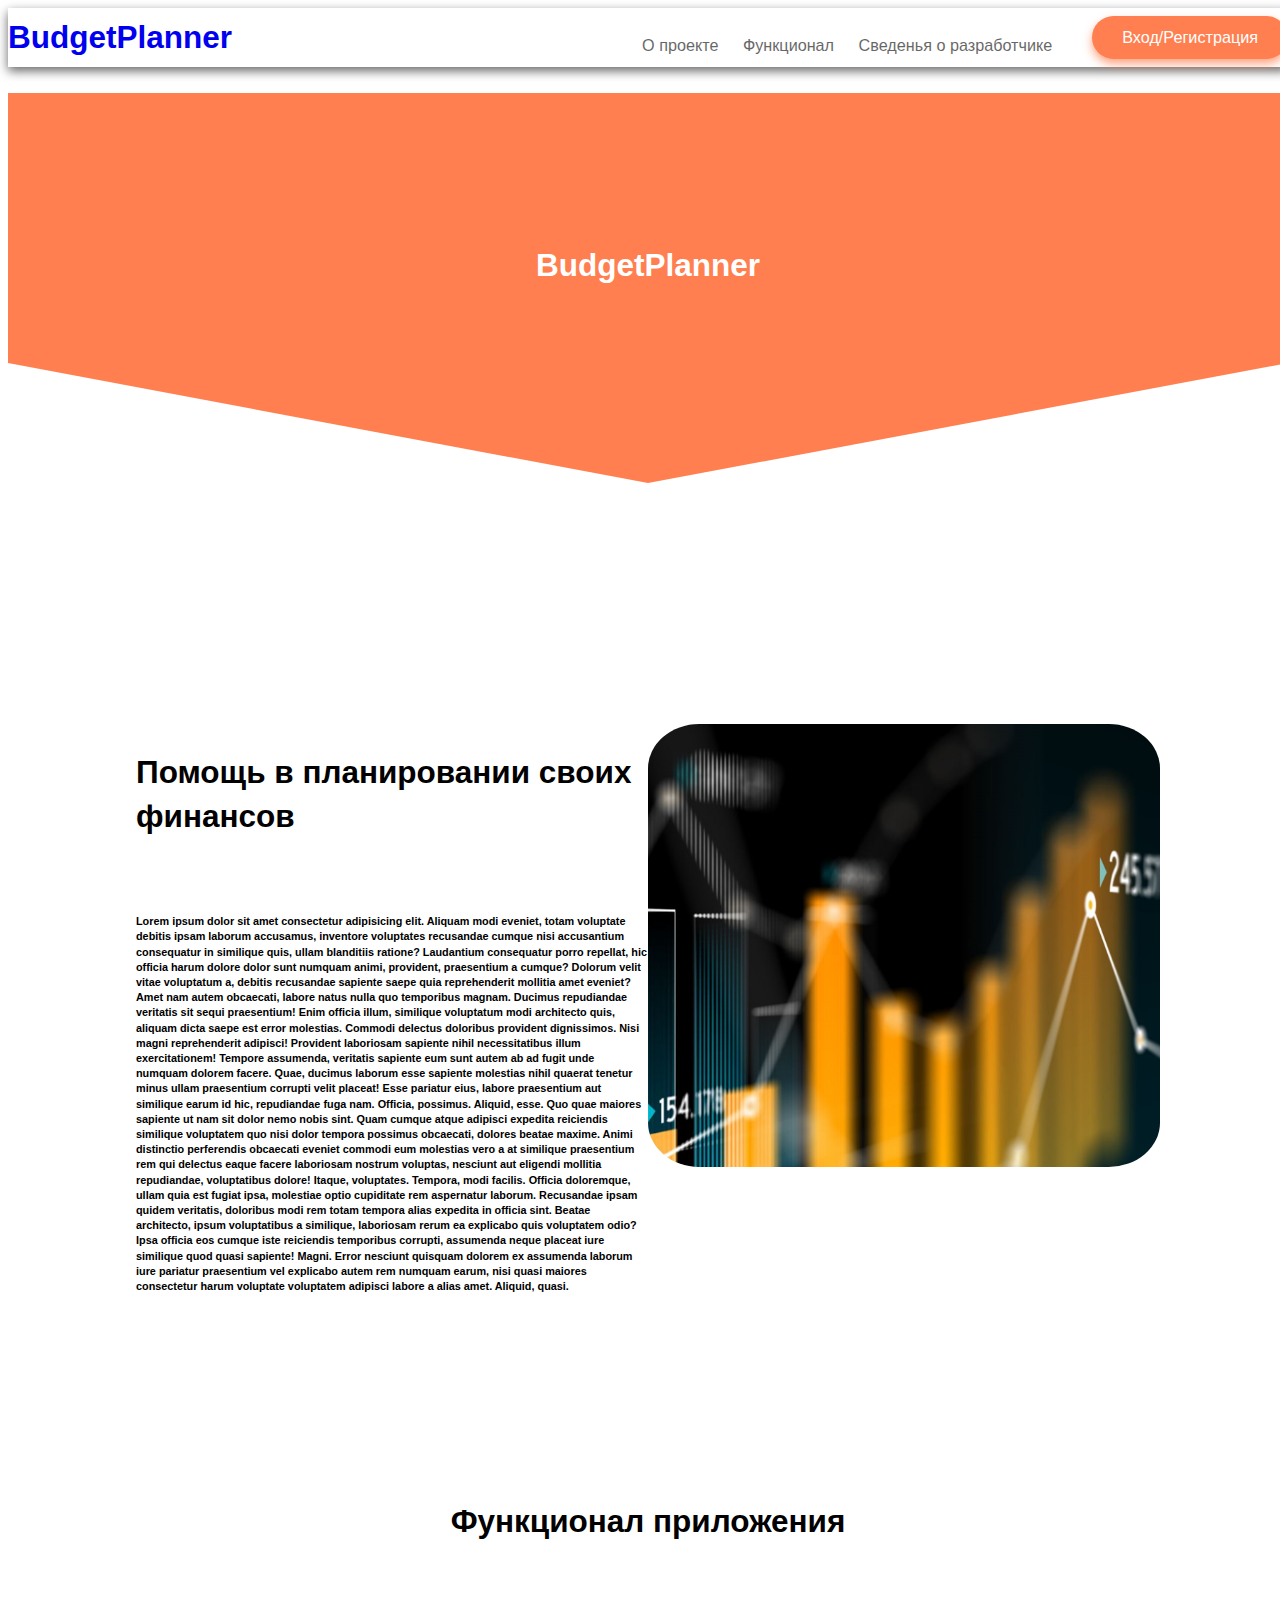
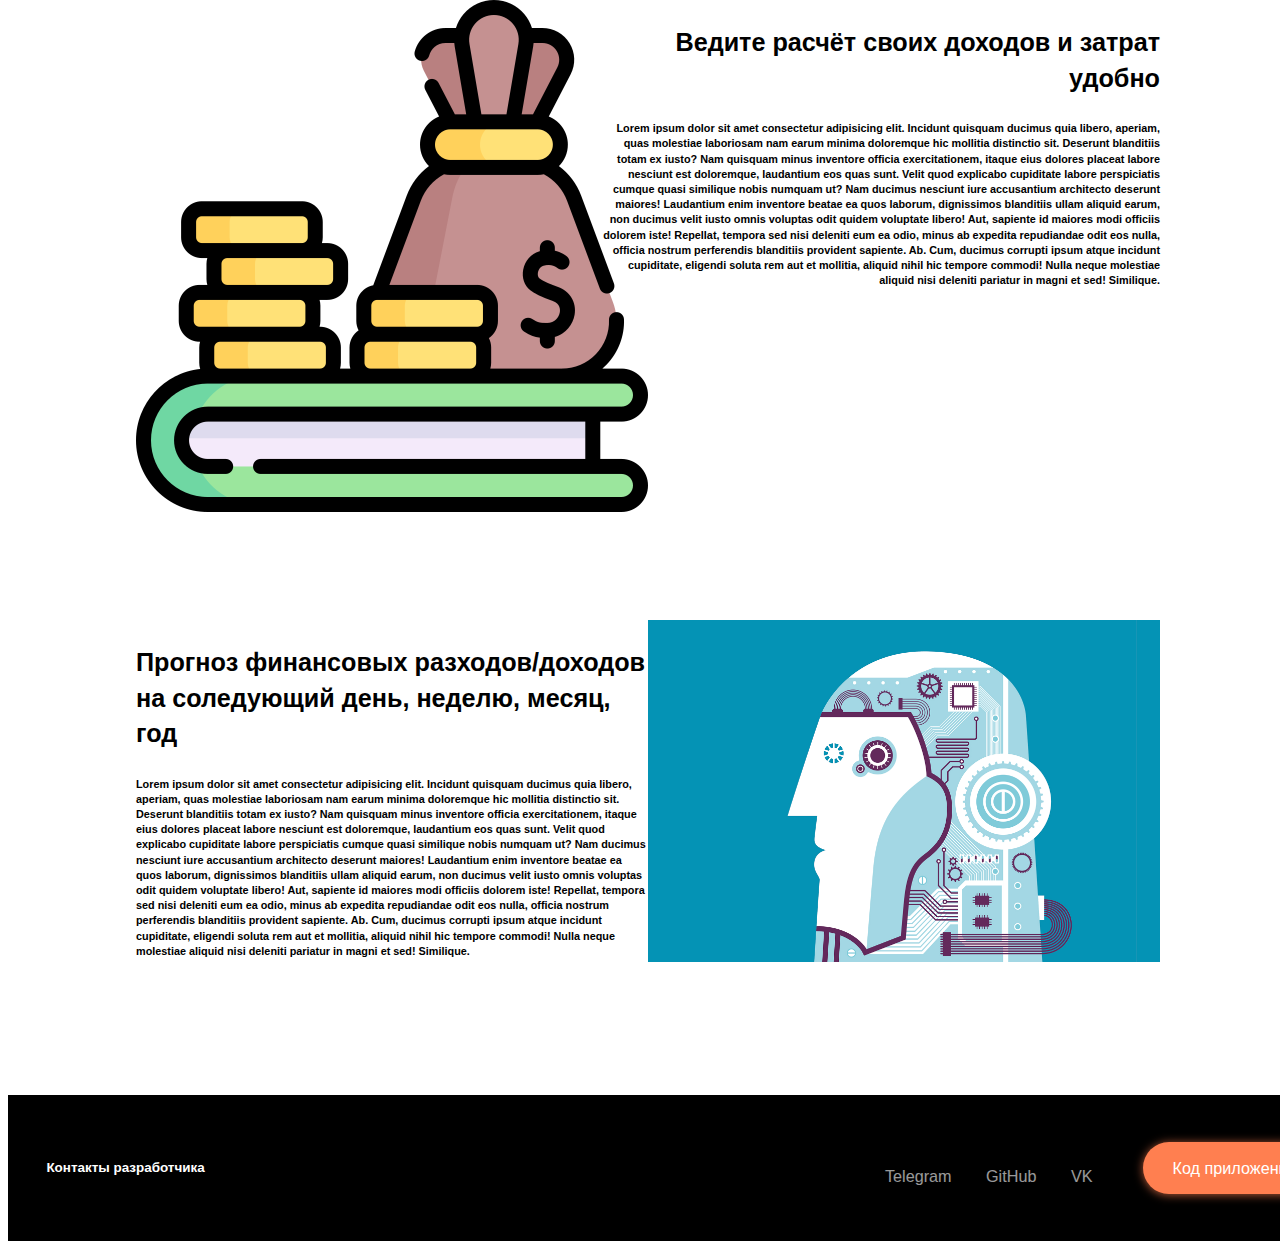
==== templates/index.html @ f8451ac2 "First step: main page, login page and registration page" ====
<!DOCTYPE html>
<html lang="en">
	<head>
		<meta charset="UTF-8">
        <meta http-equiv="X-UA-Compatible" content="IE=edge">
        <meta name="viewport" content="width=device-width, initial-scale=1.0">
        <link href="https://cdn.jsdelivr.net/npm/bootstrap@5.3.0-alpha3/dist/css/bootstrap.min.css"
            rel="stylesheet"
            integrity="sha384-KK94CHFLLe+nY2dmCWGMq91rCGa5gtU4mk92HdvYe+M/SXH301p5ILy+dN9+nJOZ"
            crossorigin="anonymous">
		<title>BudgetPlanner</title>
		<link rel="stylesheet" href="/static/styles/styles.css">
	</head>
	
	<body>
		<nav class="navbar">
			<div class="container">
				<a href="/" class="navbar-brand">BudgetPlanner</a>
				<div class="navbar-wrap">
					<ul class="navbar-menu">
						<li><a href="#about-progect">О проекте</a></li>
						<li><a href="#function-in-application">Функционал</a></li>
						<li><a href="#footerbar">Сведенья о разработчике</a></li>
					</ul>
					<a href="/LogInPage" class="Registr_LogIn">Вход/Регистрация</a>
				</div>
			</div>
		</nav>
		<div class="subheader">
			<h2>BudgetPlanner</h2>
		</div>
		<main>
			<div class="about-progect" id="about-progect">
				<div class="about-progect-main-text">
					<h2>Помощь в планировании своих финансов</h2>
					<h6 style="padding-top: 50px;">Lorem ipsum dolor sit amet consectetur adipisicing elit. Aliquam modi eveniet, totam voluptate debitis ipsam laborum accusamus, inventore voluptates recusandae cumque nisi accusantium consequatur in similique quis, ullam blanditiis ratione?
					Laudantium consequatur porro repellat, hic officia harum dolore dolor sunt numquam animi, provident, praesentium a cumque? Dolorum velit vitae voluptatum a, debitis recusandae sapiente saepe quia reprehenderit mollitia amet eveniet?
					Amet nam autem obcaecati, labore natus nulla quo temporibus magnam. Ducimus repudiandae veritatis sit sequi praesentium! Enim officia illum, similique voluptatum modi architecto quis, aliquam dicta saepe est error molestias.
					Commodi delectus doloribus provident dignissimos. Nisi magni reprehenderit adipisci! Provident laboriosam sapiente nihil necessitatibus illum exercitationem! Tempore assumenda, veritatis sapiente eum sunt autem ab ad fugit unde numquam dolorem facere.
					Quae, ducimus laborum esse sapiente molestias nihil quaerat tenetur minus ullam praesentium corrupti velit placeat! Esse pariatur eius, labore praesentium aut similique earum id hic, repudiandae fuga nam. Officia, possimus.
					Aliquid, esse. Quo quae maiores sapiente ut nam sit dolor nemo nobis sint. Quam cumque atque adipisci expedita reiciendis similique voluptatem quo nisi dolor tempora possimus obcaecati, dolores beatae maxime.
					Animi distinctio perferendis obcaecati eveniet commodi eum molestias vero a at similique praesentium rem qui delectus eaque facere laboriosam nostrum voluptas, nesciunt aut eligendi mollitia repudiandae, voluptatibus dolore! Itaque, voluptates.
					Tempora, modi facilis. Officia doloremque, ullam quia est fugiat ipsa, molestiae optio cupiditate rem aspernatur laborum. Recusandae ipsam quidem veritatis, doloribus modi rem totam tempora alias expedita in officia sint.
					Beatae architecto, ipsum voluptatibus a similique, laboriosam rerum ea explicabo quis voluptatem odio? Ipsa officia eos cumque iste reiciendis temporibus corrupti, assumenda neque placeat iure similique quod quasi sapiente! Magni.
					Error nesciunt quisquam dolorem ex assumenda laborum iure pariatur praesentium vel explicabo autem rem numquam earum, nisi quasi maiores consectetur harum voluptate voluptatem adipisci labore a alias amet. Aliquid, quasi.</h6>
				</div>
				<div class="about-progect-img">
					<img src="../static/images/graphsIcon.png" alt="graphs">
				</div>
			</div>

			<div class="function-in-application" id="function-in-application">
				<h2 style="text-align: center;">Функционал приложения</h2>
				<div class="function-in-application-main-textAndImg-first">
					<div class="textFirst">
						<h3>Ведите расчёт своих доходов и затрат удобно</h3>
						<h6>
							Lorem ipsum dolor sit amet consectetur adipisicing elit. Incidunt quisquam ducimus quia libero, aperiam, quas molestiae laboriosam nam earum minima doloremque hic mollitia distinctio sit. Deserunt blanditiis totam ex iusto?
							Nam quisquam minus inventore officia exercitationem, itaque eius dolores placeat labore nesciunt est doloremque, laudantium eos quas sunt. Velit quod explicabo cupiditate labore perspiciatis cumque quasi similique nobis numquam ut?
							Nam ducimus nesciunt iure accusantium architecto deserunt maiores! Laudantium enim inventore beatae ea quos laborum, dignissimos blanditiis ullam aliquid earum, non ducimus velit iusto omnis voluptas odit quidem voluptate libero!
							Aut, sapiente id maiores modi officiis dolorem iste! Repellat, tempora sed nisi deleniti eum ea odio, minus ab expedita repudiandae odit eos nulla, officia nostrum perferendis blanditiis provident sapiente. Ab.
							Cum, ducimus corrupti ipsum atque incidunt cupiditate, eligendi soluta rem aut et mollitia, aliquid nihil hic tempore commodi! Nulla neque molestiae aliquid nisi deleniti pariatur in magni et sed! Similique.
						</h6>
					</div>
					<div class="imgFirst">
						<img src="../static/images/moneybag.png" alt="moneybag">
					</div>
				</div>
				<div class="function-in-application-main-textAndImg-second">
					<div class="textSecond">
						<h3>Прогноз финансовых разходов/доходов на соледующий день, неделю, месяц, год</h3>
						<h6>
							Lorem ipsum dolor sit amet consectetur adipisicing elit. Incidunt quisquam ducimus quia libero, aperiam, quas molestiae laboriosam nam earum minima doloremque hic mollitia distinctio sit. Deserunt blanditiis totam ex iusto?
							Nam quisquam minus inventore officia exercitationem, itaque eius dolores placeat labore nesciunt est doloremque, laudantium eos quas sunt. Velit quod explicabo cupiditate labore perspiciatis cumque quasi similique nobis numquam ut?
							Nam ducimus nesciunt iure accusantium architecto deserunt maiores! Laudantium enim inventore beatae ea quos laborum, dignissimos blanditiis ullam aliquid earum, non ducimus velit iusto omnis voluptas odit quidem voluptate libero!
							Aut, sapiente id maiores modi officiis dolorem iste! Repellat, tempora sed nisi deleniti eum ea odio, minus ab expedita repudiandae odit eos nulla, officia nostrum perferendis blanditiis provident sapiente. Ab.
							Cum, ducimus corrupti ipsum atque incidunt cupiditate, eligendi soluta rem aut et mollitia, aliquid nihil hic tempore commodi! Nulla neque molestiae aliquid nisi deleniti pariatur in magni et sed! Similique.
						</h6>
					</div>
					<div class="imgSecond">
						<img src="../static/images/mlIcon.jpg" alt="mlIcon">
					</div>
				</div>
			</div>
		</main>

		<footer class="footerbar" id="footerbar">
			<div class="footerbar-container">
				<h5>Контакты разработчика</h5>
				<div class="footerbar-wrap">
					<ul class="footerbar-contacts-filling">
						<li><a href="https://t.me/EgorAndrik">Telegram</a></li>
						<li><a href="https://github.com/EgorAndrik">GitHub</a></li>
						<li><a href="https://vk.com/egor_andrik">VK</a></li>
					</ul>
					<a href="https://github.com/EgorAndrik/BudgetPlanner_WebApplication" class="OpenSourse">Код приложения</a>
				</div>
			</div>
		</footer>

	</body>
</html>
---- static/styles/styles.css ----
html {
	width: 100%;
	height: 100%;
}
body {
	position: relative;
	font-family: 'Noto Sans', sans-serif;
	font-size: 1.8vh;
	line-height: 1.4;
	color: #000;
	min-width: 100%;
	min-height: 100%;
	overflow-x: hidden;
	height: auto;
}
h2{
	font-weight: 800;
	font-size: 3.5vh;
}
h3 {
	font-weight: 550;
	font-size: 2.8vh;
}



.navbar {
	width: 100%;
	height: 10%;
	box-shadow: 0 4px 10px rgba(0, 0, 0, .6);
}

.navbar .container {
	height: inherit;
	display: flex;
	justify-content: space-between;
	align-items: center;
	margin: auto;
}

.navbar-menu {
	list-style-type: none;
	padding-left: 0;
	margin-bottom: 0;
}

.navbar-menu li {
	display: inline-block;
}
.navbar-menu li a {
	display: inline-block;
	color: #000;
	opacity: 0.6;
	text-decoration: none;
	padding: 10px;
	transition: all 0.4s ease-in-out;
}
.navbar-menu li a:hover {
	opacity: 1;
	color: white;
	height: auto;
	width: auto;
	background-color: #000;
	border-radius: 100px;
	transform: scale(1.05);
}

.navbar-wrap {
	display: flex;
	flex-flow: row nowrap;
	align-items: center;
}

.Registr_LogIn {
	margin-left: 30px;
	padding: 10px 30px;
	text-decoration: none;
	background-color: coral;
	border-radius: 100px;
	color: white;
	box-shadow: 0 5px 10px rgba(255, 127, 80, 0.7);
	transition: all 0.4s ease-in-out;
}
.Registr_LogIn:hover {
	transform: scale(1.1);
	box-shadow: 0 9px 19px rgba(255, 127, 80, 0.9);
}

.navbar-brand {
	font-weight: 900;
	font-size: 3.5vh;
	text-decoration: none;
	transition: all 0.4s ease-in-out;
}

.navbar-brand:hover {
	color: coral;
	transform: scale(1.2);
}


.subheader {
	background-color: coral;
	margin: auto;
	text-align: center;
	width: 100%;
	height: 600px;
	clip-path: polygon(0 45%, 0 0, 100% 0, 100% 45%, 50% 65%);
  	-webkit-clip-path: polygon(0 45%, 0 0, 100% 0, 100% 45%, 50% 65%);
}
.subheader h2{
	padding-top: 150px;
	color: white;
}

main {
	margin: auto;
	align-items: center;
	width: 80%;
	height: 60%;
	padding-bottom: 10%;
}

.about-progect {
	padding-top: 3%;
	padding-bottom: 15%;
	display: inline-block;
}
.about-progect-main-text{
	float: left;
	text-align: left;
	height: 100%;
	width: 50%;
}
.about-progect-img img{
	margin: auto;
	border-radius: 10%;
	height: 50%;
	width: 50%;
}

.function-in-application-main-textAndImg-first{
	padding-top: 3%;
}
.function-in-application-main-textAndImg-first .textFirst{
	float: right;
	text-align: right;
	height: 100%;
	width: 55%;
}
.imgFirst{
	height: 45%;
	width: 45%;
}
.function-in-application-main-textAndImg-second {
	padding-top: 10%;
}
.function-in-application-main-textAndImg-second .textSecond {
	float: left;
	text-align: left;
	height: 100%;
	width: 50%;
}
.imgSecond img {
	height: 50%;
	width: 50%;
}


.footerbar {
	width: 100%;
	height: 10%;
	background-color: #000;
	color: white;
	padding: 3%;
}

.footerbar .footerbar-container {
	height: inherit;
	display: flex;
	justify-content: space-between;
	align-items: center;
	margin: auto;
}

.footerbar-contacts-filling{
	list-style-type: none;
	padding-left: 0;
	margin-bottom: 0;
}
.footerbar-contacts-filling li {
	display: inline-block;
}
.footerbar-contacts-filling li a {
	display: inline-block;
	color: white;
	opacity: 0.6;
	text-decoration: none;
	padding: 15px;
	transition: all 0.4s ease-in-out;
}
.footerbar-contacts-filling li a:hover {
	opacity: 1;
	color: black;
	height: auto;
	width: auto;
	background-color: white;
	border-radius: 100px;
	transform: scale(1.05);
}
.footerbar-wrap {
	display: flex;
	flex-flow: row nowrap;
	align-items: center;
}
.OpenSourse {
	margin-left: 35px;
	padding: 15px 30px;
	text-decoration: none;
	background-color: coral;
	border-radius: 100px;
	color: white;
	box-shadow: 0 1px 10px rgba(255, 127, 80, 0.7);
	transition: all 0.4s ease-in-out;
}
.OpenSourse:hover {
	transform: scale(1.1);
	box-shadow: 0 5px 19px rgba(255, 127, 80, 0.9);
}
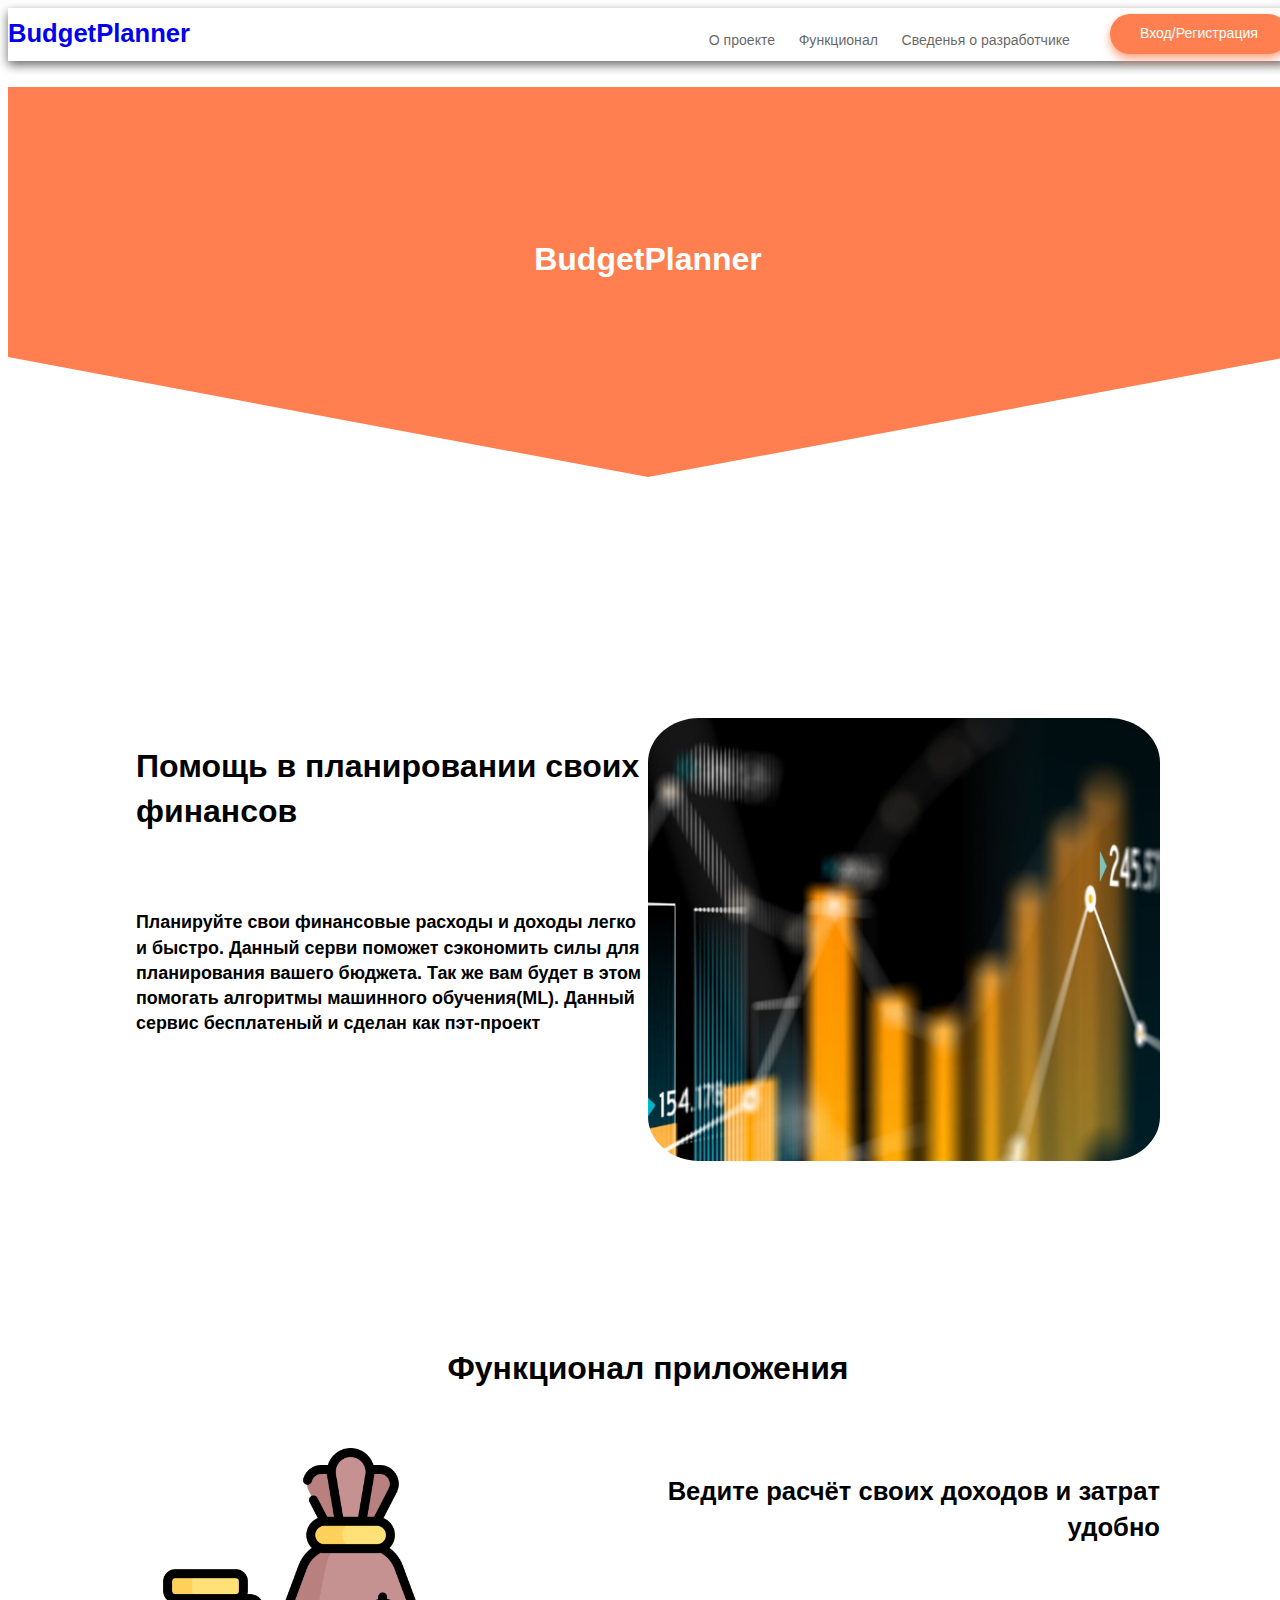
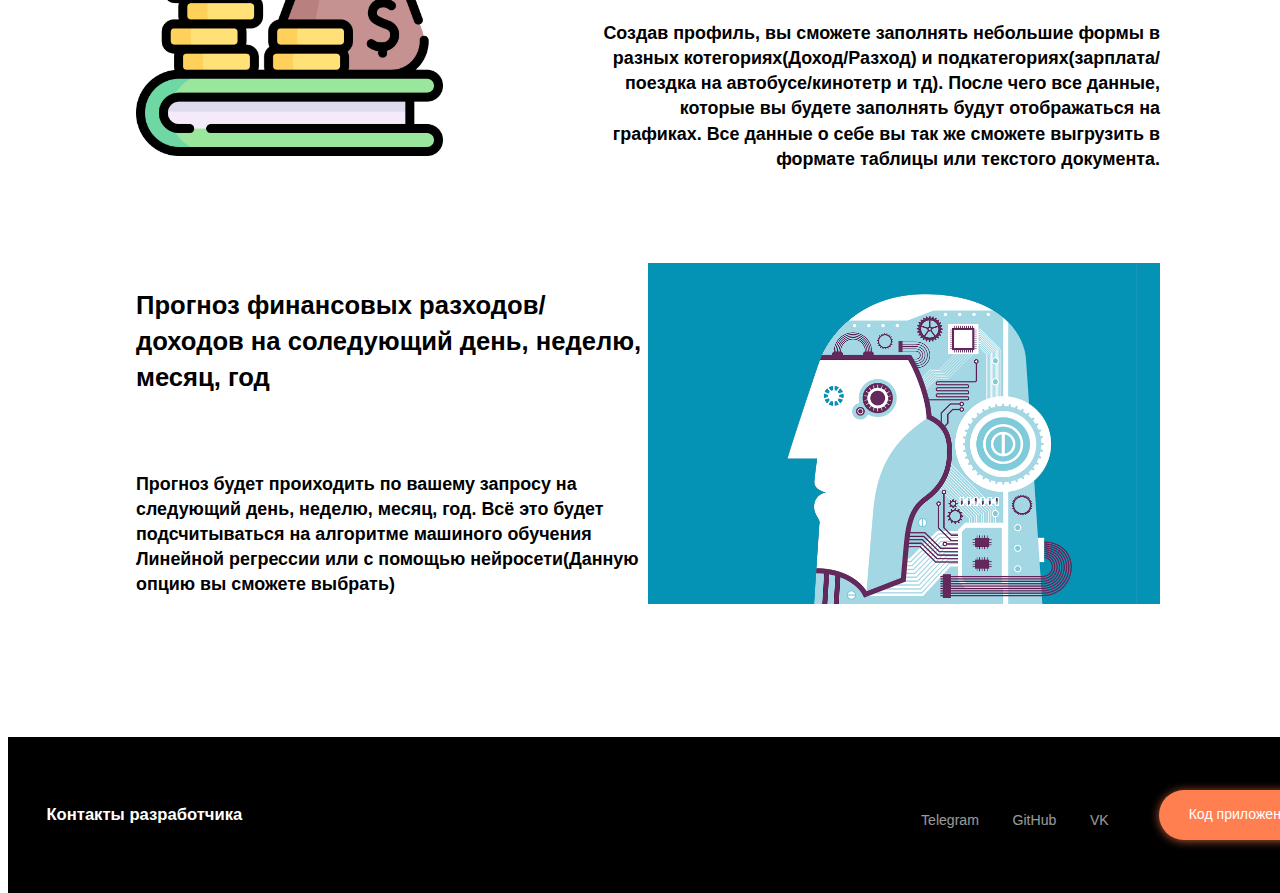
==== commit 0e1926dc: "Adaptation update" ====
--- a/templates/index.html
+++ b/templates/index.html
@@ -33,16 +33,11 @@
 			<div class="about-progect" id="about-progect">
 				<div class="about-progect-main-text">
 					<h2>Помощь в планировании своих финансов</h2>
-					<h6 style="padding-top: 50px;">Lorem ipsum dolor sit amet consectetur adipisicing elit. Aliquam modi eveniet, totam voluptate debitis ipsam laborum accusamus, inventore voluptates recusandae cumque nisi accusantium consequatur in similique quis, ullam blanditiis ratione?
-					Laudantium consequatur porro repellat, hic officia harum dolore dolor sunt numquam animi, provident, praesentium a cumque? Dolorum velit vitae voluptatum a, debitis recusandae sapiente saepe quia reprehenderit mollitia amet eveniet?
-					Amet nam autem obcaecati, labore natus nulla quo temporibus magnam. Ducimus repudiandae veritatis sit sequi praesentium! Enim officia illum, similique voluptatum modi architecto quis, aliquam dicta saepe est error molestias.
-					Commodi delectus doloribus provident dignissimos. Nisi magni reprehenderit adipisci! Provident laboriosam sapiente nihil necessitatibus illum exercitationem! Tempore assumenda, veritatis sapiente eum sunt autem ab ad fugit unde numquam dolorem facere.
-					Quae, ducimus laborum esse sapiente molestias nihil quaerat tenetur minus ullam praesentium corrupti velit placeat! Esse pariatur eius, labore praesentium aut similique earum id hic, repudiandae fuga nam. Officia, possimus.
-					Aliquid, esse. Quo quae maiores sapiente ut nam sit dolor nemo nobis sint. Quam cumque atque adipisci expedita reiciendis similique voluptatem quo nisi dolor tempora possimus obcaecati, dolores beatae maxime.
-					Animi distinctio perferendis obcaecati eveniet commodi eum molestias vero a at similique praesentium rem qui delectus eaque facere laboriosam nostrum voluptas, nesciunt aut eligendi mollitia repudiandae, voluptatibus dolore! Itaque, voluptates.
-					Tempora, modi facilis. Officia doloremque, ullam quia est fugiat ipsa, molestiae optio cupiditate rem aspernatur laborum. Recusandae ipsam quidem veritatis, doloribus modi rem totam tempora alias expedita in officia sint.
-					Beatae architecto, ipsum voluptatibus a similique, laboriosam rerum ea explicabo quis voluptatem odio? Ipsa officia eos cumque iste reiciendis temporibus corrupti, assumenda neque placeat iure similique quod quasi sapiente! Magni.
-					Error nesciunt quisquam dolorem ex assumenda laborum iure pariatur praesentium vel explicabo autem rem numquam earum, nisi quasi maiores consectetur harum voluptate voluptatem adipisci labore a alias amet. Aliquid, quasi.</h6>
+					<h4 style="padding-top: 50px;">
+						Планируйте свои финансовые расходы и доходы легко и быстро. Данный серви поможет
+						сэкономить силы для планирования вашего бюджета. Так же вам будет в этом помогать
+						алгоритмы машинного обучения(ML). Данный сервис бесплатеный и сделан как пэт-проект
+					</h4>
 				</div>
 				<div class="about-progect-img">
 					<img src="../static/images/graphsIcon.png" alt="graphs">
@@ -54,13 +49,12 @@
 				<div class="function-in-application-main-textAndImg-first">
 					<div class="textFirst">
 						<h3>Ведите расчёт своих доходов и затрат удобно</h3>
-						<h6>
-							Lorem ipsum dolor sit amet consectetur adipisicing elit. Incidunt quisquam ducimus quia libero, aperiam, quas molestiae laboriosam nam earum minima doloremque hic mollitia distinctio sit. Deserunt blanditiis totam ex iusto?
-							Nam quisquam minus inventore officia exercitationem, itaque eius dolores placeat labore nesciunt est doloremque, laudantium eos quas sunt. Velit quod explicabo cupiditate labore perspiciatis cumque quasi similique nobis numquam ut?
-							Nam ducimus nesciunt iure accusantium architecto deserunt maiores! Laudantium enim inventore beatae ea quos laborum, dignissimos blanditiis ullam aliquid earum, non ducimus velit iusto omnis voluptas odit quidem voluptate libero!
-							Aut, sapiente id maiores modi officiis dolorem iste! Repellat, tempora sed nisi deleniti eum ea odio, minus ab expedita repudiandae odit eos nulla, officia nostrum perferendis blanditiis provident sapiente. Ab.
-							Cum, ducimus corrupti ipsum atque incidunt cupiditate, eligendi soluta rem aut et mollitia, aliquid nihil hic tempore commodi! Nulla neque molestiae aliquid nisi deleniti pariatur in magni et sed! Similique.
-						</h6>
+						<h4 style="padding-top: 50px;">
+							Создав профиль, вы сможете заполнять небольшие формы в разных котегориях(Доход/Разход) и
+							подкатегориях(зарплата/поездка на автобусе/кинотетр и тд). После чего все данные,
+							которые вы будете заполнять будут отображаться на графиках. Все данные о себе вы так же
+							сможете выгрузить в формате таблицы или текстого документа.
+						</h4>
 					</div>
 					<div class="imgFirst">
 						<img src="../static/images/moneybag.png" alt="moneybag">
@@ -69,13 +63,11 @@
 				<div class="function-in-application-main-textAndImg-second">
 					<div class="textSecond">
 						<h3>Прогноз финансовых разходов/доходов на соледующий день, неделю, месяц, год</h3>
-						<h6>
-							Lorem ipsum dolor sit amet consectetur adipisicing elit. Incidunt quisquam ducimus quia libero, aperiam, quas molestiae laboriosam nam earum minima doloremque hic mollitia distinctio sit. Deserunt blanditiis totam ex iusto?
-							Nam quisquam minus inventore officia exercitationem, itaque eius dolores placeat labore nesciunt est doloremque, laudantium eos quas sunt. Velit quod explicabo cupiditate labore perspiciatis cumque quasi similique nobis numquam ut?
-							Nam ducimus nesciunt iure accusantium architecto deserunt maiores! Laudantium enim inventore beatae ea quos laborum, dignissimos blanditiis ullam aliquid earum, non ducimus velit iusto omnis voluptas odit quidem voluptate libero!
-							Aut, sapiente id maiores modi officiis dolorem iste! Repellat, tempora sed nisi deleniti eum ea odio, minus ab expedita repudiandae odit eos nulla, officia nostrum perferendis blanditiis provident sapiente. Ab.
-							Cum, ducimus corrupti ipsum atque incidunt cupiditate, eligendi soluta rem aut et mollitia, aliquid nihil hic tempore commodi! Nulla neque molestiae aliquid nisi deleniti pariatur in magni et sed! Similique.
-						</h6>
+						<h4 style="padding-top: 50px;">
+							Прогноз будет проиходить по вашему запросу на следующий день, неделю, месяц, год.
+							Всё это будет подсчитываться на алгоритме машиного обучения Линейной регрессии или
+							с помощью нейросети(Данную опцию вы сможете выбрать)
+						</h4>
 					</div>
 					<div class="imgSecond">
 						<img src="../static/images/mlIcon.jpg" alt="mlIcon">
--- a/static/styles/styles.css
+++ b/static/styles/styles.css
@@ -5,7 +5,7 @@
 body {
 	position: relative;
 	font-family: 'Noto Sans', sans-serif;
-	font-size: 1.8vh;
+	font-size: 1vw;
 	line-height: 1.4;
 	color: #000;
 	min-width: 100%;
@@ -13,13 +13,27 @@
 	overflow-x: hidden;
 	height: auto;
 }
-h2{
+h1 {
+	font-weight: 550;
+	font-size: 2vw;
+}
+h2 {
 	font-weight: 800;
-	font-size: 3.5vh;
+	font-size: 2.5vw;
 }
 h3 {
 	font-weight: 550;
-	font-size: 2.8vh;
+	font-size: 2vw;
+}
+h4 {
+    font-size: 1.4vw;
+}
+a {
+    font-size: 1.1vw;
+}
+h5 {
+    font-weight: 550;
+    font-size: 1.3vw;
 }
 
 
@@ -88,7 +102,7 @@
 
 .navbar-brand {
 	font-weight: 900;
-	font-size: 3.5vh;
+	font-size: 2vw;
 	text-decoration: none;
 	transition: all 0.4s ease-in-out;
 }
@@ -148,9 +162,9 @@
 	height: 100%;
 	width: 55%;
 }
-.imgFirst{
-	height: 45%;
-	width: 45%;
+.imgFirst img{
+	height: 30%;
+	width: 30%;
 }
 .function-in-application-main-textAndImg-second {
 	padding-top: 10%;
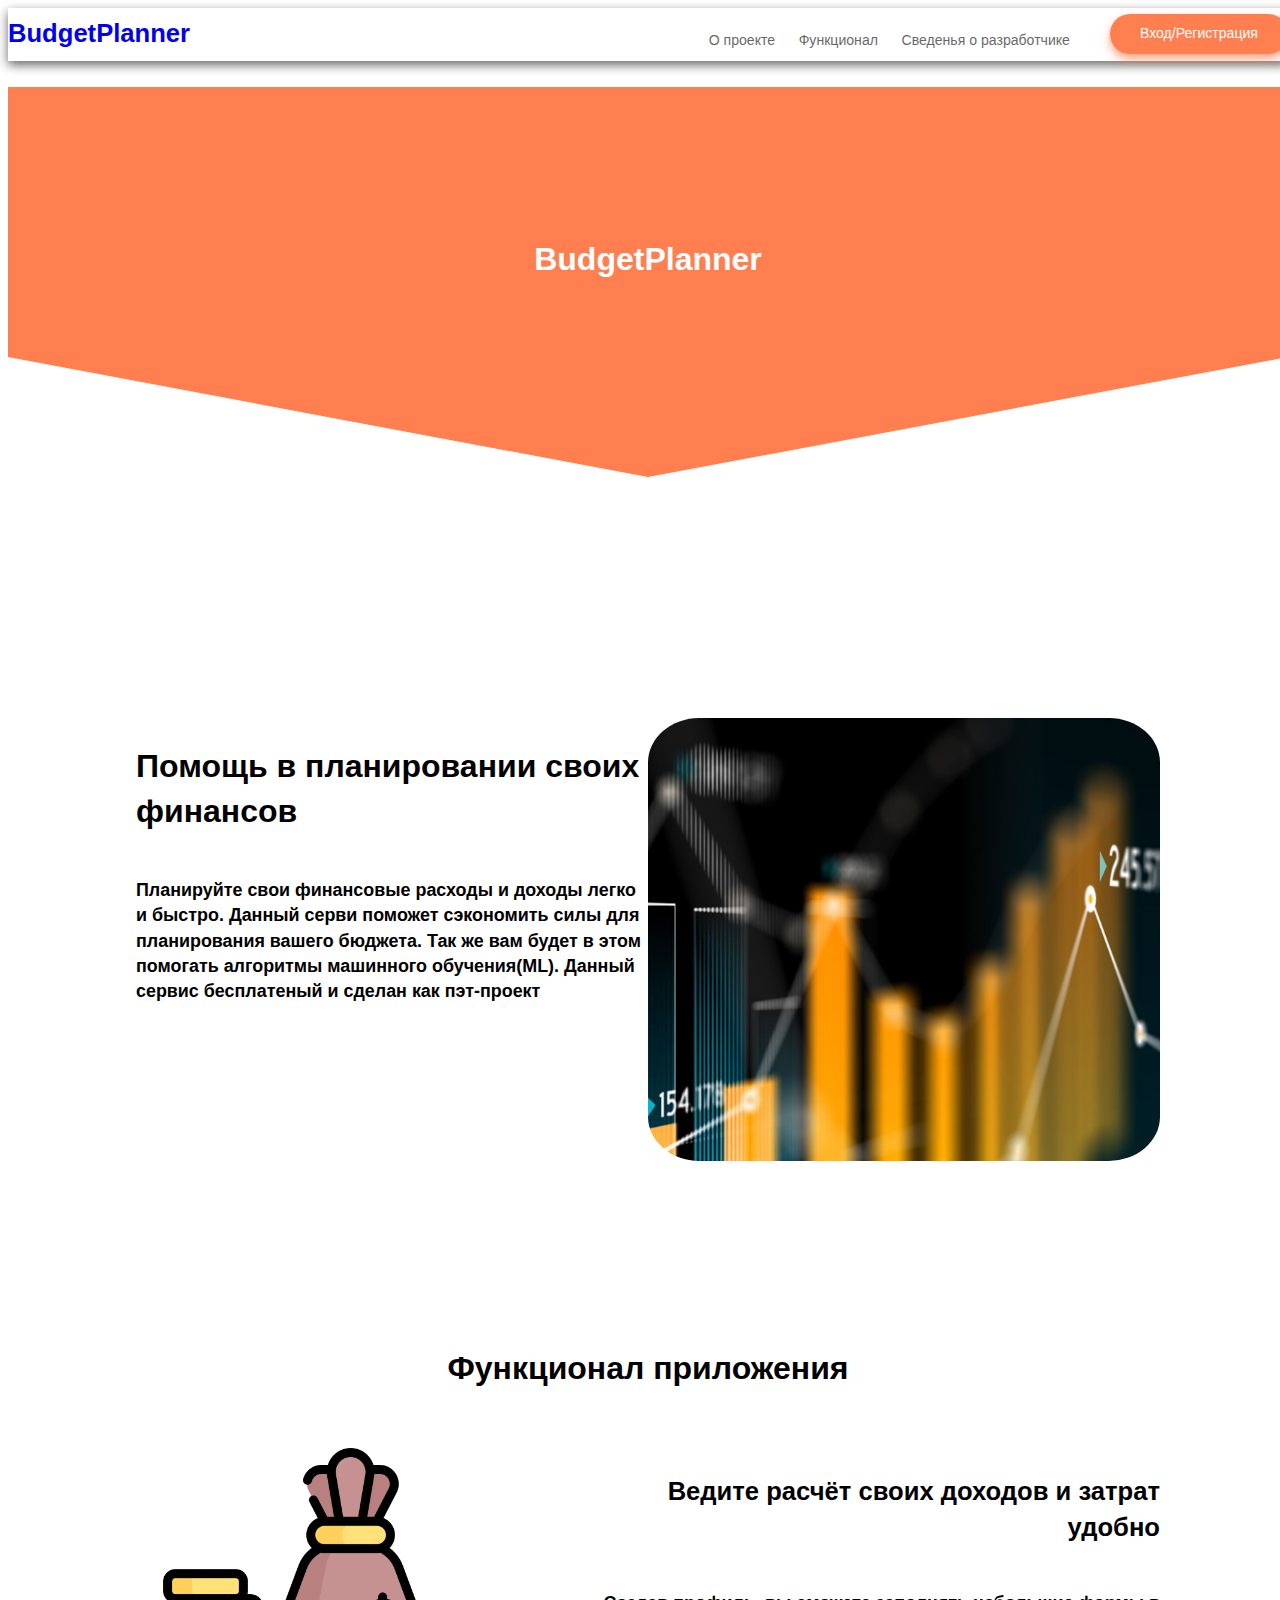
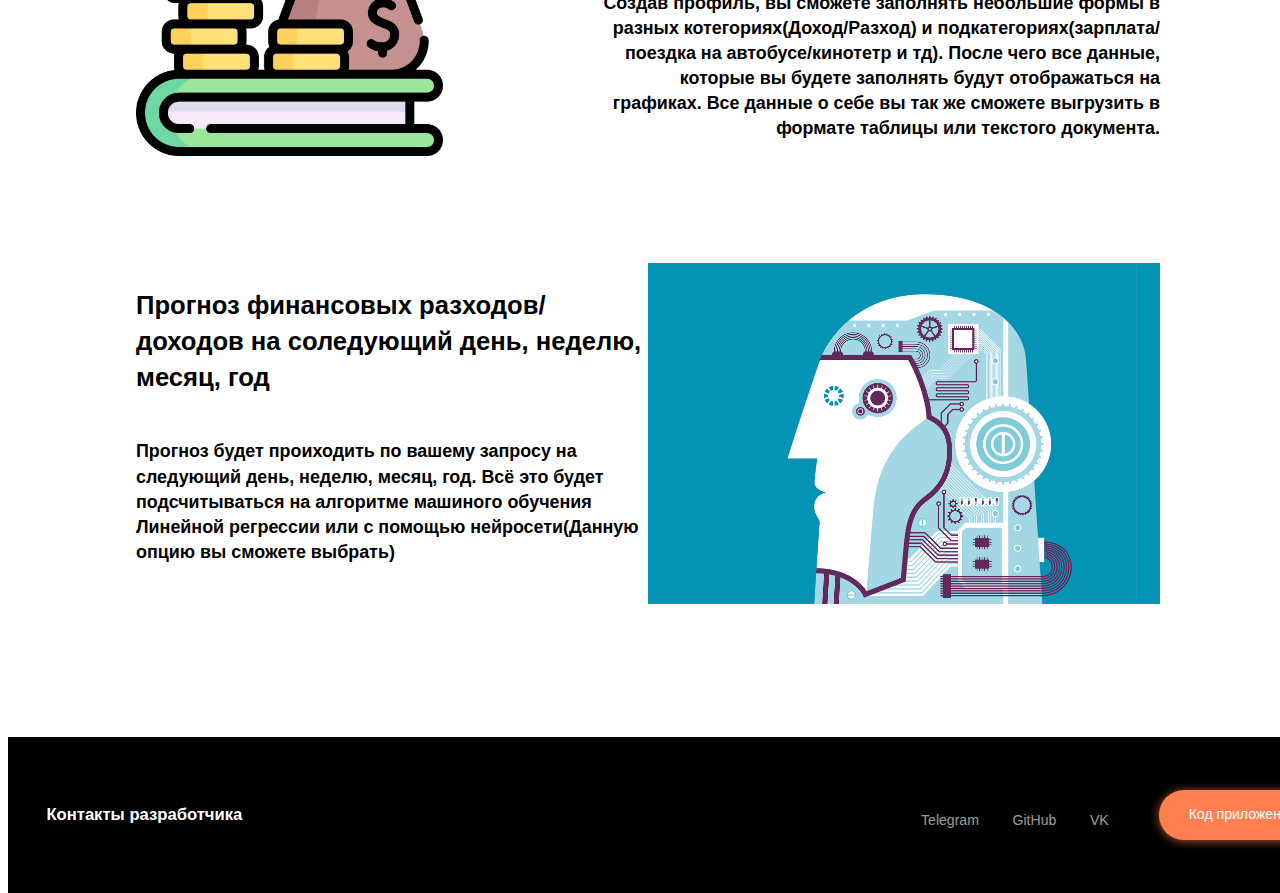
==== commit 2955739d: "slight text adaptation" ====
--- a/templates/index.html
+++ b/templates/index.html
@@ -33,7 +33,7 @@
 			<div class="about-progect" id="about-progect">
 				<div class="about-progect-main-text">
 					<h2>Помощь в планировании своих финансов</h2>
-					<h4 style="padding-top: 50px;">
+					<h4 style="padding-top: 3.5%;">
 						Планируйте свои финансовые расходы и доходы легко и быстро. Данный серви поможет
 						сэкономить силы для планирования вашего бюджета. Так же вам будет в этом помогать
 						алгоритмы машинного обучения(ML). Данный сервис бесплатеный и сделан как пэт-проект
@@ -49,7 +49,7 @@
 				<div class="function-in-application-main-textAndImg-first">
 					<div class="textFirst">
 						<h3>Ведите расчёт своих доходов и затрат удобно</h3>
-						<h4 style="padding-top: 50px;">
+						<h4 style="padding-top: 3.5%;">
 							Создав профиль, вы сможете заполнять небольшие формы в разных котегориях(Доход/Разход) и
 							подкатегориях(зарплата/поездка на автобусе/кинотетр и тд). После чего все данные,
 							которые вы будете заполнять будут отображаться на графиках. Все данные о себе вы так же
@@ -63,7 +63,7 @@
 				<div class="function-in-application-main-textAndImg-second">
 					<div class="textSecond">
 						<h3>Прогноз финансовых разходов/доходов на соледующий день, неделю, месяц, год</h3>
-						<h4 style="padding-top: 50px;">
+						<h4 style="padding-top: 3.5%;">
 							Прогноз будет проиходить по вашему запросу на следующий день, неделю, месяц, год.
 							Всё это будет подсчитываться на алгоритме машиного обучения Линейной регрессии или
 							с помощью нейросети(Данную опцию вы сможете выбрать)
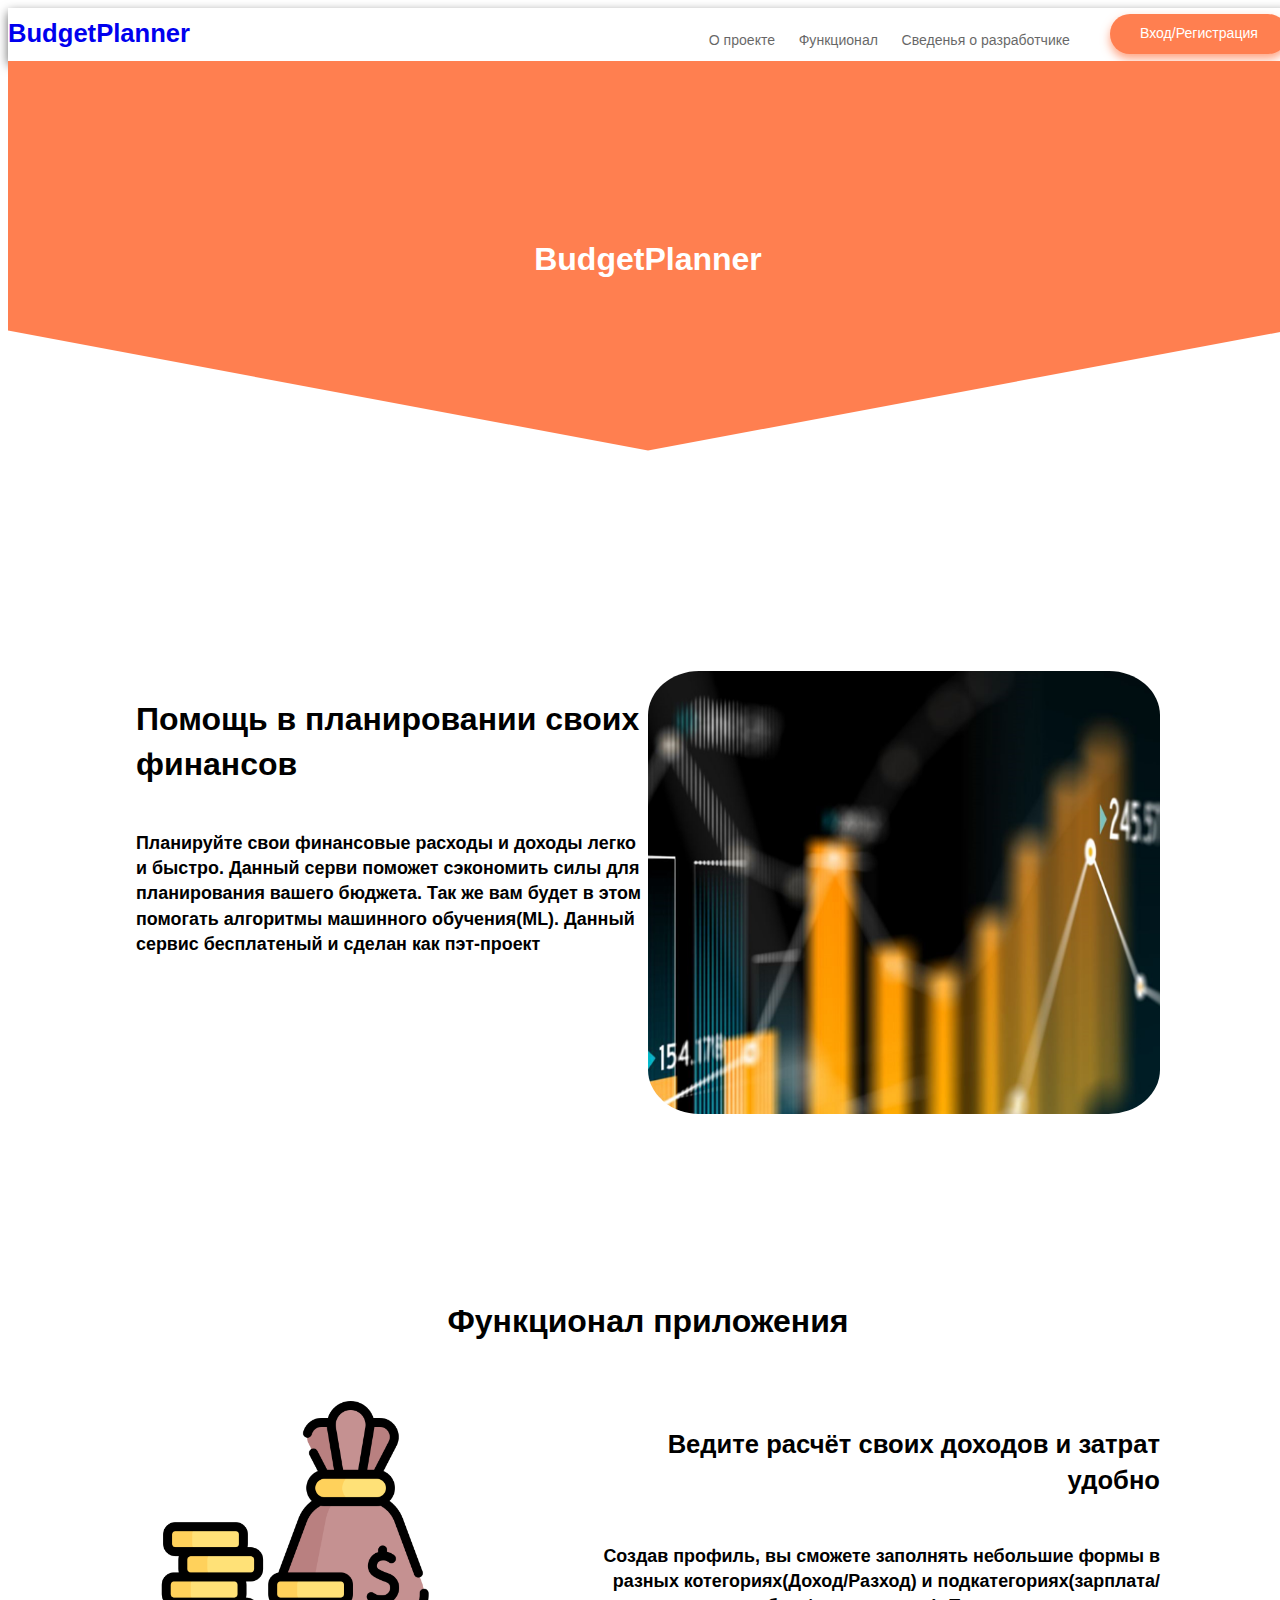
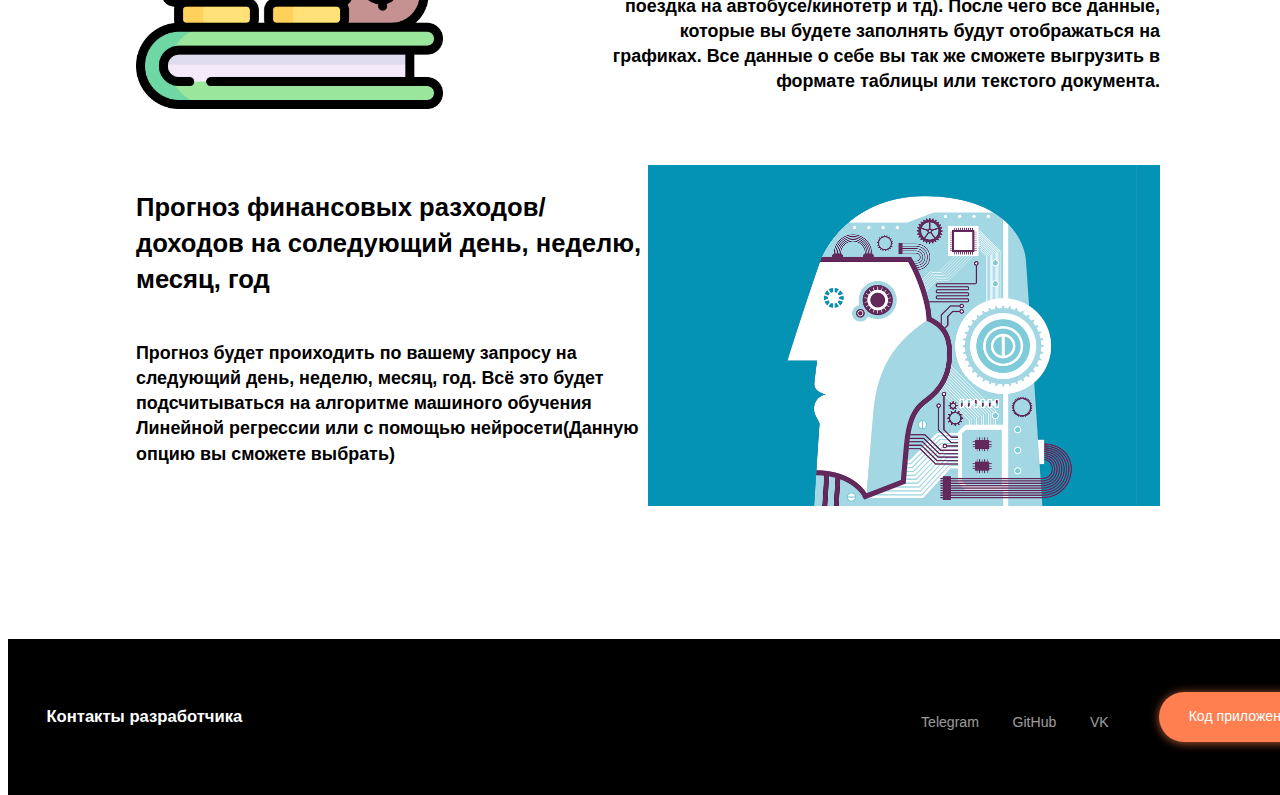
==== commit 14442aff: "update <a> and create new page" ====
--- a/templates/index.html
+++ b/templates/index.html
@@ -20,7 +20,7 @@
 					<ul class="navbar-menu">
 						<li><a href="#about-progect">О проекте</a></li>
 						<li><a href="#function-in-application">Функционал</a></li>
-						<li><a href="#footerbar">Сведенья о разработчике</a></li>
+						<li><a href="/devCard">Сведенья о разработчике</a></li>
 					</ul>
 					<a href="/LogInPage" class="Registr_LogIn">Вход/Регистрация</a>
 				</div>
--- a/static/styles/styles.css
+++ b/static/styles/styles.css
@@ -1,29 +1,32 @@
 html {
-	width: 100%;
-	height: 100%;
+    width: 100%;
+    height: 100%;
 }
 body {
-	position: relative;
-	font-family: 'Noto Sans', sans-serif;
-	font-size: 1vw;
-	line-height: 1.4;
-	color: #000;
-	min-width: 100%;
-	min-height: 100%;
-	overflow-x: hidden;
-	height: auto;
+    position: relative;
+    font-family: 'Noto Sans', sans-serif;
+    font-size: 1vw;
+    line-height: 1.4;
+    color: #000;
+    min-width: 100%;
+    min-height: 100%;
+    overflow-x: hidden;
+    height: auto;
+
+    display: flex;
+    flex-direction: column;
 }
 h1 {
-	font-weight: 550;
-	font-size: 2vw;
+    font-weight: 550;
+    font-size: 2vw;
 }
 h2 {
-	font-weight: 800;
-	font-size: 2.5vw;
+    font-weight: 800;
+    font-size: 2.5vw;
 }
 h3 {
-	font-weight: 550;
-	font-size: 2vw;
+    font-weight: 550;
+    font-size: 2vw;
 }
 h4 {
     font-size: 1.4vw;
@@ -36,208 +39,253 @@
     font-size: 1.3vw;
 }
 
-
-
 .navbar {
-	width: 100%;
-	height: 10%;
-	box-shadow: 0 4px 10px rgba(0, 0, 0, .6);
+    width: 100%;
+    height: 10%;
+    box-shadow: 0 4px 10px rgba(0, 0, 0, .6);
 }
 
 .navbar .container {
-	height: inherit;
-	display: flex;
-	justify-content: space-between;
-	align-items: center;
-	margin: auto;
+    height: inherit;
+    display: flex;
+    justify-content: space-between;
+    align-items: center;
+    margin: auto;
 }
 
 .navbar-menu {
-	list-style-type: none;
-	padding-left: 0;
-	margin-bottom: 0;
+    list-style-type: none;
+    padding-left: 0;
+    margin-bottom: 0;
 }
 
 .navbar-menu li {
-	display: inline-block;
+    display: inline-block;
 }
 .navbar-menu li a {
-	display: inline-block;
-	color: #000;
-	opacity: 0.6;
-	text-decoration: none;
-	padding: 10px;
-	transition: all 0.4s ease-in-out;
+    display: inline-block;
+    color: #000;
+    opacity: 0.6;
+    text-decoration: none;
+    padding: 10px;
+    transition: all 0.4s ease-in-out;
 }
 .navbar-menu li a:hover {
-	opacity: 1;
-	color: white;
-	height: auto;
-	width: auto;
-	background-color: #000;
-	border-radius: 100px;
-	transform: scale(1.05);
+    opacity: 1;
+    color: white;
+    height: auto;
+    width: auto;
+    background-color: #000;
+    border-radius: 100px;
+    transform: scale(1.05);
 }
 
 .navbar-wrap {
-	display: flex;
-	flex-flow: row nowrap;
-	align-items: center;
+    display: flex;
+    flex-flow: row nowrap;
+    align-items: center;
 }
 
 .Registr_LogIn {
-	margin-left: 30px;
-	padding: 10px 30px;
-	text-decoration: none;
-	background-color: coral;
-	border-radius: 100px;
-	color: white;
-	box-shadow: 0 5px 10px rgba(255, 127, 80, 0.7);
-	transition: all 0.4s ease-in-out;
+    margin-left: 30px;
+    padding: 10px 30px;
+    text-decoration: none;
+    background-color: coral;
+    border-radius: 100px;
+    color: white;
+    box-shadow: 0 5px 10px rgba(255, 127, 80, 0.7);
+    transition: all 0.4s ease-in-out;
 }
 .Registr_LogIn:hover {
-	transform: scale(1.1);
-	box-shadow: 0 9px 19px rgba(255, 127, 80, 0.9);
+    transform: scale(1.1);
+    box-shadow: 0 9px 19px rgba(255, 127, 80, 0.9);
 }
 
 .navbar-brand {
-	font-weight: 900;
-	font-size: 2vw;
-	text-decoration: none;
-	transition: all 0.4s ease-in-out;
+    font-weight: 900;
+    font-size: 2vw;
+    text-decoration: none;
+    transition: all 0.4s ease-in-out;
 }
 
 .navbar-brand:hover {
-	color: coral;
-	transform: scale(1.2);
+    color: coral;
+    transform: scale(1.2);
 }
 
 
 .subheader {
-	background-color: coral;
-	margin: auto;
-	text-align: center;
-	width: 100%;
-	height: 600px;
-	clip-path: polygon(0 45%, 0 0, 100% 0, 100% 45%, 50% 65%);
-  	-webkit-clip-path: polygon(0 45%, 0 0, 100% 0, 100% 45%, 50% 65%);
+    background-color: coral;
+    margin: auto;
+    text-align: center;
+    width: 100%;
+    height: 600px;
+    clip-path: polygon(0 45%, 0 0, 100% 0, 100% 45%, 50% 65%);
+    -webkit-clip-path: polygon(0 45%, 0 0, 100% 0, 100% 45%, 50% 65%);
 }
 .subheader h2{
-	padding-top: 150px;
-	color: white;
+    padding-top: 150px;
+    color: white;
 }
 
 main {
-	margin: auto;
-	align-items: center;
-	width: 80%;
-	height: 60%;
-	padding-bottom: 10%;
+    flex: 1;
+    margin: auto;
+    align-items: center;
+    width: 80%;
+    padding-bottom: 10%;
 }
 
 .about-progect {
-	padding-top: 3%;
-	padding-bottom: 15%;
-	display: inline-block;
+    padding-top: 1%;
+    padding-bottom: 15%;
+    display: inline-block;
 }
 .about-progect-main-text{
-	float: left;
-	text-align: left;
-	height: 100%;
-	width: 50%;
+    float: left;
+    text-align: left;
+    height: 100%;
+    width: 50%;
 }
 .about-progect-img img{
-	margin: auto;
-	border-radius: 10%;
-	height: 50%;
-	width: 50%;
+    margin: auto;
+    border-radius: 10%;
+    height: 50%;
+    width: 50%;
 }
 
 .function-in-application-main-textAndImg-first{
-	padding-top: 3%;
+    padding-top: 3%;
 }
 .function-in-application-main-textAndImg-first .textFirst{
-	float: right;
-	text-align: right;
-	height: 100%;
-	width: 55%;
+    float: right;
+    text-align: right;
+    height: 100%;
+    width: 55%;
 }
 .imgFirst img{
-	height: 30%;
-	width: 30%;
+    height: 30%;
+    width: 30%;
 }
 .function-in-application-main-textAndImg-second {
-	padding-top: 10%;
+    padding-top: 5%;
 }
 .function-in-application-main-textAndImg-second .textSecond {
-	float: left;
-	text-align: left;
-	height: 100%;
-	width: 50%;
+    float: left;
+    text-align: left;
+    height: 100%;
+    width: 50%;
 }
 .imgSecond img {
-	height: 50%;
-	width: 50%;
-}
+    height: 50%;
+    width: 50%;
+}
+
+
+.container {
+    margin-top: 4%;
+    display: flex;
+    justify-content: center;
+    align-items: center;
+/*    height: 100vh; *//* Устанавливаем высоту по высоте окна браузера */
+}
+
+.dev-card {
+    background-color: coral;
+    padding: 20px;
+    border-radius: 8%;
+    width: 32%;
+    text-align: center; /* Центрируем содержимое */
+}
+
+.dev-avatar {
+    width: 100%; /* Ширина фото равна ширине карточки */
+    border-radius: 8%; /* Делаем фото круглым */
+    margin-bottom: 2%; /* Добавляем отступ снизу */
+}
+
+.dev-contacts-filling {
+    margin-top: 1%;
+}
+
+.dev-contacts-filling a {
+    display: block;
+    color: #ffffff;
+    opacity: 0.6;
+    text-decoration: none;
+    padding: 10px;
+    transition: all 0.4s ease-in-out;
+}
+
+.dev-contacts-filling a:hover {
+    opacity: 1;
+    color: white;
+    height: auto;
+    width: auto;
+    background-color: #000;
+    border-radius: 100px;
+    transform: scale(1.05);
+}
+
 
 
 .footerbar {
-	width: 100%;
-	height: 10%;
-	background-color: #000;
-	color: white;
-	padding: 3%;
+    flex-shrink: 0;
+    width: 100%;
+    background-color: #000;
+    color: white;
+    padding: 3%;
 }
 
 .footerbar .footerbar-container {
-	height: inherit;
-	display: flex;
-	justify-content: space-between;
-	align-items: center;
-	margin: auto;
+    height: inherit;
+    display: flex;
+    justify-content: space-between;
+    align-items: center;
+    margin: auto;
 }
 
 .footerbar-contacts-filling{
-	list-style-type: none;
-	padding-left: 0;
-	margin-bottom: 0;
+    list-style-type: none;
+    padding-left: 0;
+    margin-bottom: 0;
 }
 .footerbar-contacts-filling li {
-	display: inline-block;
+    display: inline-block;
 }
 .footerbar-contacts-filling li a {
-	display: inline-block;
-	color: white;
-	opacity: 0.6;
-	text-decoration: none;
-	padding: 15px;
-	transition: all 0.4s ease-in-out;
+    display: inline-block;
+    color: white;
+    opacity: 0.6;
+    text-decoration: none;
+    padding: 15px;
+    transition: all 0.4s ease-in-out;
 }
 .footerbar-contacts-filling li a:hover {
-	opacity: 1;
-	color: black;
-	height: auto;
-	width: auto;
-	background-color: white;
-	border-radius: 100px;
-	transform: scale(1.05);
+    opacity: 1;
+    color: black;
+    height: auto;
+    width: auto;
+    background-color: white;
+    border-radius: 100px;
+    transform: scale(1.05);
 }
 .footerbar-wrap {
-	display: flex;
-	flex-flow: row nowrap;
-	align-items: center;
+    display: flex;
+    flex-flow: row nowrap;
+    align-items: center;
 }
 .OpenSourse {
-	margin-left: 35px;
-	padding: 15px 30px;
-	text-decoration: none;
-	background-color: coral;
-	border-radius: 100px;
-	color: white;
-	box-shadow: 0 1px 10px rgba(255, 127, 80, 0.7);
-	transition: all 0.4s ease-in-out;
+    margin-left: 35px;
+    padding: 15px 30px;
+    text-decoration: none;
+    background-color: coral;
+    border-radius: 100px;
+    color: white;
+    box-shadow: 0 1px 10px rgba(255, 127, 80, 0.7);
+    transition: all 0.4s ease-in-out;
 }
 .OpenSourse:hover {
-	transform: scale(1.1);
-	box-shadow: 0 5px 19px rgba(255, 127, 80, 0.9);
+    transform: scale(1.1);
+    box-shadow: 0 5px 19px rgba(255, 127, 80, 0.9);
 }